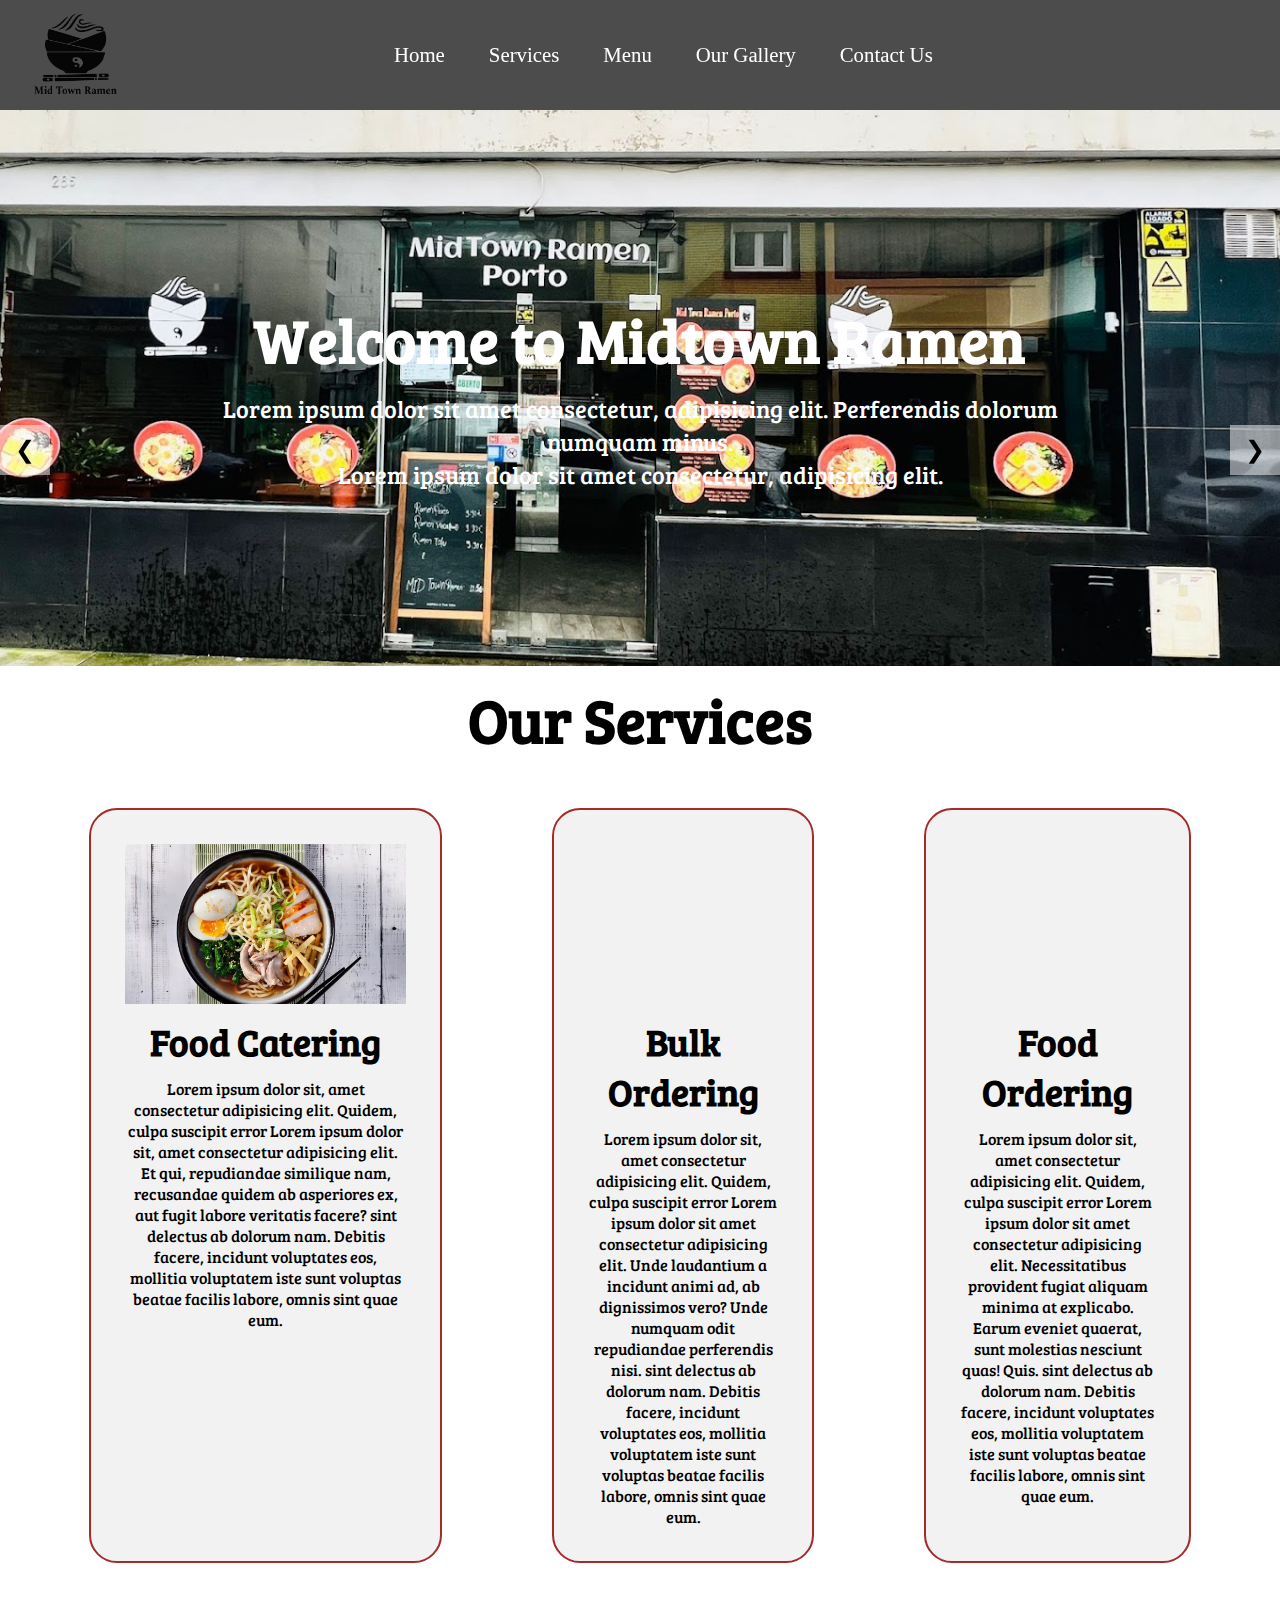
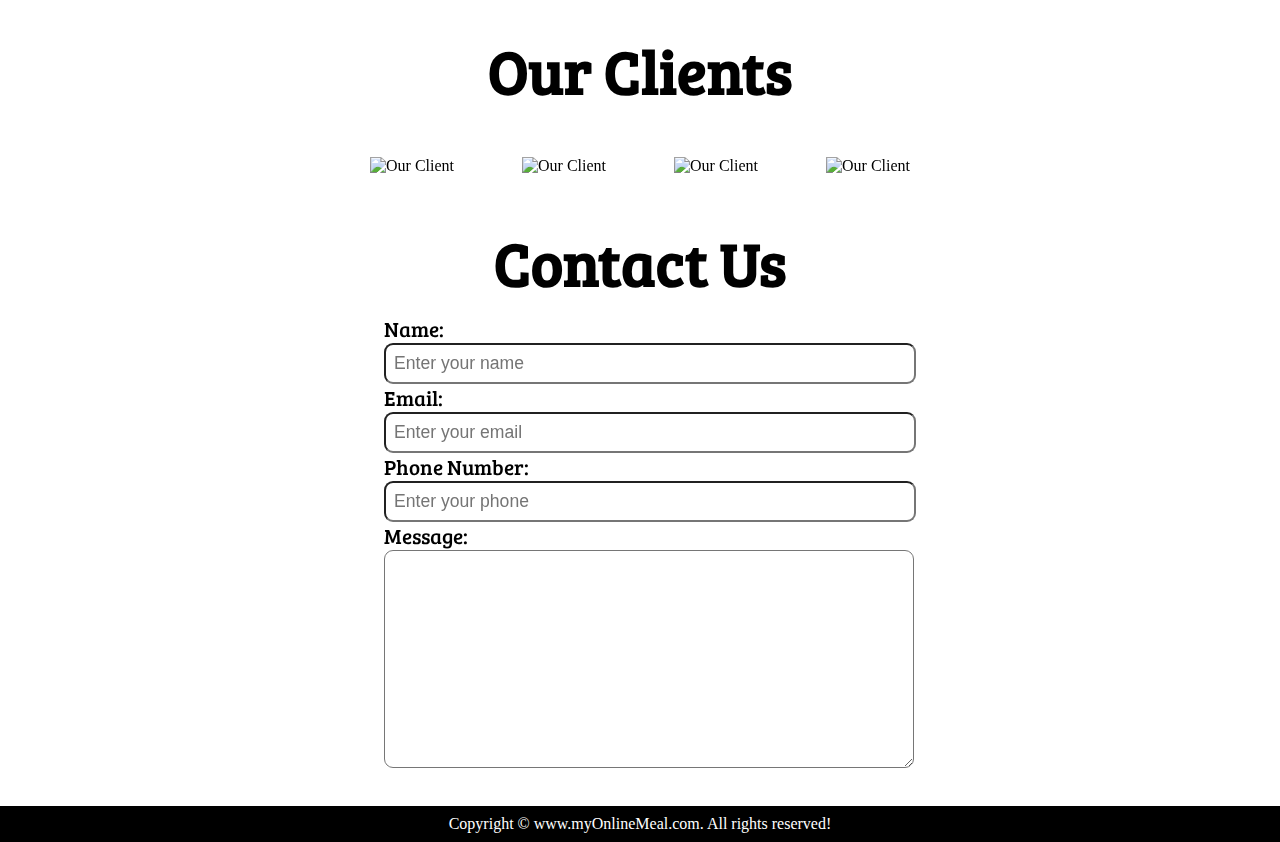
==== index1.html @ 002a753a "image slider added" ====
<!DOCTYPE html>
<html lang="en">

<head>
    <meta charset="UTF-8">
    <meta name="viewport" content="width=device-width, initial-scale=1.0">
    <meta http-equiv="X-UA-Compatible" content="ie=edge">
    <title>Midtown Ramen - The Best Resturant in Portugal</title>
    <link rel="stylesheet" href="index1.css">
    <link rel="stylesheet" media="screen and (max-width: 1170px)" href="phone.css">
    <link href="https://fonts.googleapis.com/css?family=Baloo+Bhai|Bree+Serif&display=swap" rel="stylesheet">
</head>

<body>
    <nav id="navbar">
        <div id="logo">
            <img src="logo.png" alt="MyOnlineMeal.com">
        </div>
        <ul>
            <li class="item"><a href="#home">Home</a></li>
            <li class="item"><a href="#services-container">Services</a></li>
            <li class="item"><a href="#client-section">Menu</a></li>
            <li class="item"><a href="#contact">Our Gallery</a></li>
            <li class="item"><a href="https://www.instagram.com/midtownramen1/">Contact Us</a></li>
        </ul>
    </nav>

    <section id="home">
        <div id="slider-left" class="slider-arrow">&#10094;</div>
        <div id="slider-right" class="slider-arrow">&#10095;</div>
        <h1 class="h-primary">Welcome to Midtown Ramen</h1>
        <p>Lorem ipsum dolor sit amet consectetur, adipisicing elit. Perferendis dolorum numquam minus. </p>
        <p>Lorem ipsum dolor sit amet consectetur, adipisicing elit. </p>
    </section>

    <section id="services-container">
        <h1 class="h-primary center">Our Services</h1>
        <div id="services">
            <div class="box">
                <img src="ramen.png" alt="">
                <h2 class="h-secondary center">Food Catering</h2>
                <p class="center">Lorem ipsum dolor sit, amet consectetur adipisicing elit. Quidem, culpa suscipit error
                    Lorem ipsum dolor sit, amet consectetur adipisicing elit. Et qui, repudiandae similique nam, recusandae quidem ab asperiores ex, aut fugit labore veritatis facere?
                    sint delectus ab dolorum nam. Debitis facere, incidunt voluptates eos, mollitia voluptatem iste sunt
                    voluptas beatae facilis labore, omnis sint quae eum.</p>
            </div>
            <div class="box">
                <img src="img/2.png" alt="">
                <h2 class="h-secondary center">Bulk Ordering</h2>
                <p class="center">Lorem ipsum dolor sit, amet consectetur adipisicing elit. Quidem, culpa suscipit error
                    Lorem ipsum dolor sit amet consectetur adipisicing elit. Unde laudantium a incidunt animi ad, ab dignissimos vero? Unde numquam odit repudiandae perferendis nisi.

                    sint delectus ab dolorum nam. Debitis facere, incidunt voluptates eos, mollitia voluptatem iste sunt
                    voluptas beatae facilis labore, omnis sint quae eum.</p>
            </div>
            <div class="box">
                <img src="img/3.png" alt="">
                <h2 class="h-secondary center">Food Ordering</h2>
                <p class="center">Lorem ipsum dolor sit, amet consectetur adipisicing elit. Quidem, culpa suscipit error
                    Lorem ipsum dolor sit amet consectetur adipisicing elit. Necessitatibus provident fugiat aliquam minima at explicabo. Earum eveniet quaerat, sunt molestias nesciunt quas! Quis.
                    sint delectus ab dolorum nam. Debitis facere, incidunt voluptates eos, mollitia voluptatem iste sunt
                    voluptas beatae facilis labore, omnis sint quae eum.</p>
            </div>
        </div>
    </section>
    <section id="client-section">
        <h1 class="h-primary center">Our Clients</h1>
        <div id="clients">
            <div class="client-item">
                <img src="img/logo1.png" alt="Our Client">
            </div>
            <div class="client-item">
                <img src="img/logo2.png" alt="Our Client">
            </div>
          
            <div class="client-item">
                <img src="img/logo4.png" alt="Our Client">
            </div>
            <div class="client-item">
                <img src="img/logo3.png" alt="Our Client">
            </div>
        </div>

    </section>

    <section id="contact">
        <h1 class="h-primary center">Contact Us</h1>
        <div id="contact-box">
            <form action="">
                <div class="form-group">
                    <label for="name">Name: </label>
                    <input type="text" name="name" id="name" placeholder="Enter your name">
                </div>
                <div class="form-group">
                    <label for="email">Email: </label>
                    <input type="email" name="name" id="email" placeholder="Enter your email">
                </div>
                <div class="form-group">
                    <label for="phone">Phone Number: </label>
                    <input type="phone" name="name" id="phone" placeholder="Enter your phone">
                </div>
                <div class="form-group">
                    <label for="message">Message: </label>
                    <textarea name="message" id="message" cols="30" rows="10"></textarea>
                </div>
            </form>
        </div>
    </section>

    <footer>
        <div class="center">
            Copyright &copy; www.myOnlineMeal.com. All rights reserved!
        </div>
    </footer>
    <script src="index1.js"></script>
</body>


</html>
---- index1.css ----
/* CSS Reset */
*{
    margin: 0;
    padding: 0;
}

html{
    scroll-behavior: smooth;
}

/* CSS Variables */
:root{
    --navbar-height: 59px;
}

/* Navigation Bar */
#navbar{
    display: flex;
    align-items: center;
    position: sticky;
    top: 0px;
}

#navbar::before{
    content: "";
    background-color: black;
    position: absolute;
    top:0px;
    left:0px;
    height: 100%;
    width:100%;
    z-index: -1;
    opacity: 0.7;
}

/* Navigation Bar: Logo and Image */
#logo{
    margin-left: 20px;
}

#logo img{
    height: 100px;
    width: 100px;
    margin: 3px 6px;
}


/* Navigation Bar: List Styling */

#navbar ul{
    margin-left: 15rem;
    display: flex;
    font-family: 'Baloo Bhai', cursive;
}

#navbar ul li{ 
    list-style: none;
    font-size: 1.3rem;
}

#navbar ul li a{
    color: white;
    display: block;
    padding: 3px 22px;
    border-radius: 20px;
    text-decoration: none;
}

#navbar ul li a:hover{
    color: black;
    background-color: white;
}

/* Home Section */
#home{
    display: flex;
    flex-direction: column;
    padding:3px 200px;
    height: 550px;
    justify-content: center;
    align-items: center;
}
.slider-arrow {
    position: absolute;
    top: 50%;
    transform: translateY(-50%);
    width: 50px;
    height: 50px;
    background: rgba(255, 255, 255, 0.5);
    text-align: center;
    line-height: 50px;
    font-size: 24px;
    cursor: pointer;
}
#slider-left {
    left: 0;
}

#slider-right {
    right: 0;
}

#home::before{ 
    content: "";
    position: absolute;
    height: 642px;
    top:0px;
    left:0px;
    width: 100%;
    z-index: -1;
    opacity:0.89;
}

#home h1{
    color:white;
    text-align: center;
    font-family: 'Bree Serif', serif;
}

#home p{
    color:white;
    text-align: center;
    font-size: 1.5rem;
    font-family: 'Bree Serif', serif;
}
/* Services Section */
#services{
    margin: 34px;
    display: flex;
}
#services .box{ 
    border: 2px solid brown;
    padding: 34px;
    margin: 2px 55px;
    border-radius: 28px;
    background: #f2f2f2;
    margin-bottom: 20px;
}

#services .box img{ 
   height: 160px;
   margin: auto;
   display: block;
}

#services .box p{
    font-family: 'Bree Serif', serif;

} 

/* Clients Section */
#client-section{ 
    position: relative;
}

#client-section::before{
 content: "";
 position: absolute;
 background: url('../bg.jpg');
 width: 100%;
 height: 100%;
 z-index: -1;
 opacity: 0.3;
}

#clients{
    display: flex;
    justify-content: center;
    align-items: center;
}

.client-item{
    padding: 34px;
}

#clients img{
    height: 124px;
}


/* Contact Section */
#contact{
    position: relative;
}
#contact::before{
    content: "";
    position: absolute;
    width: 100%;
    height: 100%;
    z-index: -1;
    opacity: 0.7;
    background: url('../contact.jpg') no-repeat center center/cover;

}
#contact-box{
    display: flex;
    justify-content: center;
    align-items: center;
    padding-bottom: 34px;
}
#contact-box input, 
#contact-box textarea{
    width: 100%;
    padding: 0.5rem;
    border-radius: 9px;
    font-size: 1.1rem;
} 

#contact-box form{
    width: 40%;
}

#contact-box label{
   font-size: 1.3rem;
   font-family: 'Bree Serif', serif;

}


footer{
    background: black;
    color: white;
    padding: 9px 20px;
}

/* Utility Classes */
.h-primary{
    font-family: 'Bree Serif', serif;
    font-size: 3.8rem;
    padding: 12px;
}

.h-secondary{
    font-family: 'Bree Serif', serif;
    font-size: 2.3rem;
    padding: 12px;
}

.btn{
    padding: 6px 20px;
    border: 2px solid white;
    background-color: brown;
    color: white;
    margin: 17px;
    font-size: 1.5rem;
    border-radius: 10px;
    cursor:pointer;
}

.center{
    text-align: center;
}
---- phone.css ----
/* Navigation */
#navbar {
    flex-direction: column;
}

#navbar ul li a{
    font-size: 1rem;
    padding: 0px 7px;
    padding-bottom: 8px;
}
/* Home section */
#home{
    height: 370px; 
    padding: 3px 28px;
}

#home::before{
    height: 480px; 
}

#home p{
    font-size: 13px;
}

/* Services section  */
#services{
    flex-direction: column;
}

#services .box { 
    padding: 14px;
    margin: 2px 0px; 
    margin-bottom: 20px;
}

/* Clients section */
#clients{
    flex-wrap: wrap;
}

#clients img{
    width: 66px;
    padding: 6px;
    height: auto;
}

/* Contact us section */
#contact-box form{
    width:80%;
}
/* Footer */

/* Utility classes */
.h-primary{
    font-size:26px;
}
.btn{
    font-size: 13px;
    padding: 4px 8px;
}
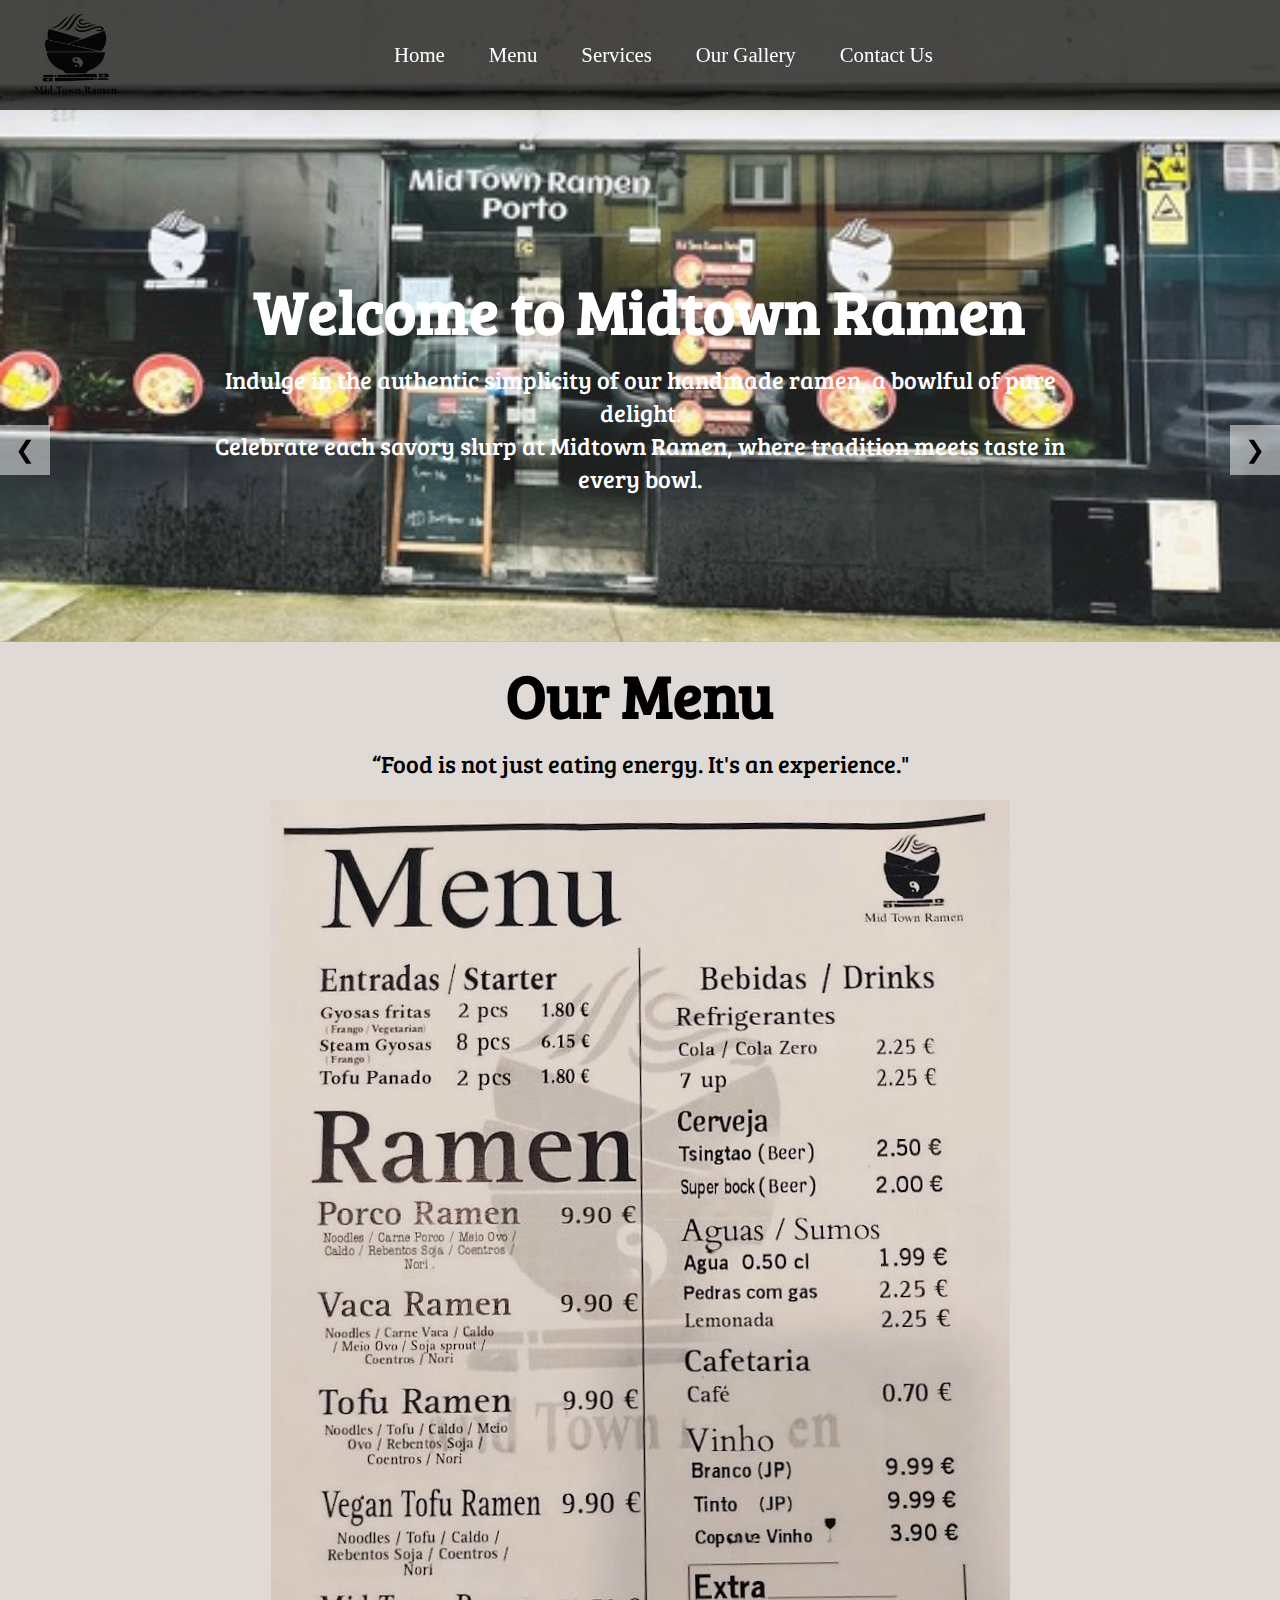
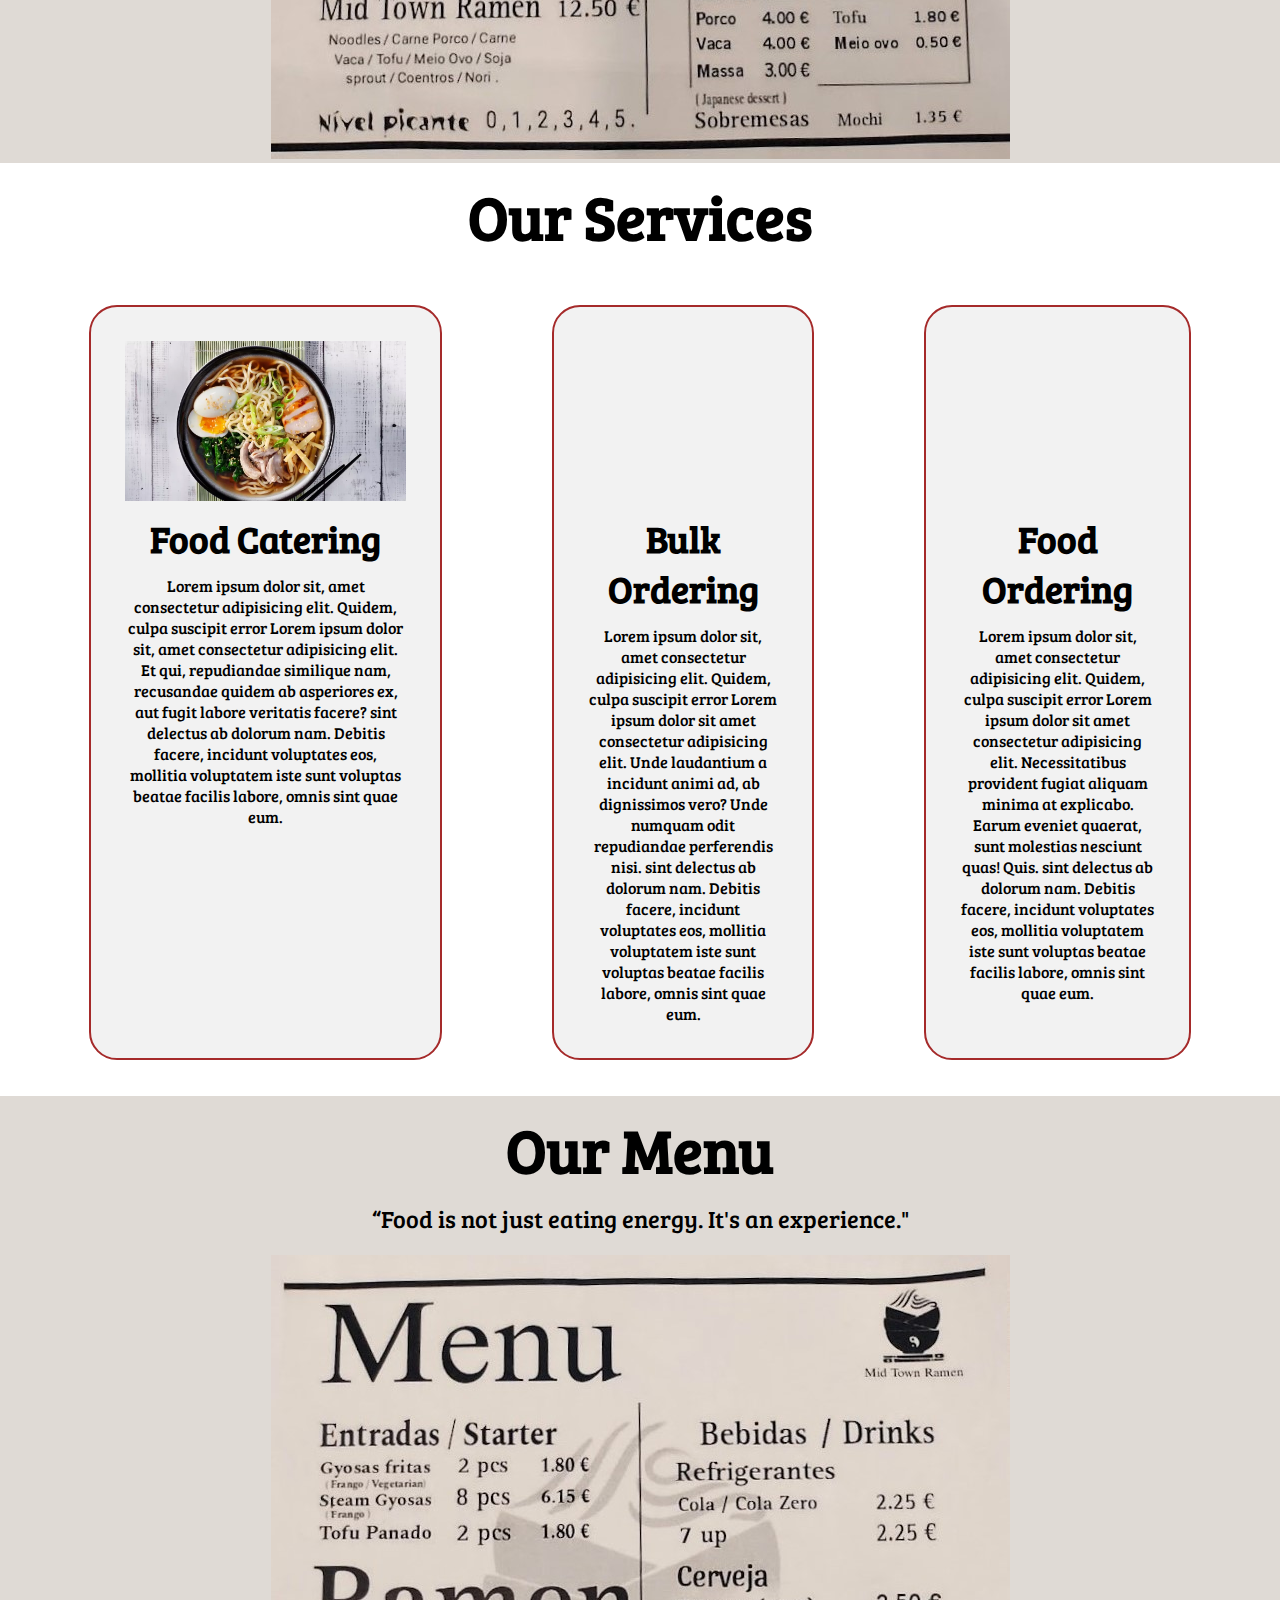
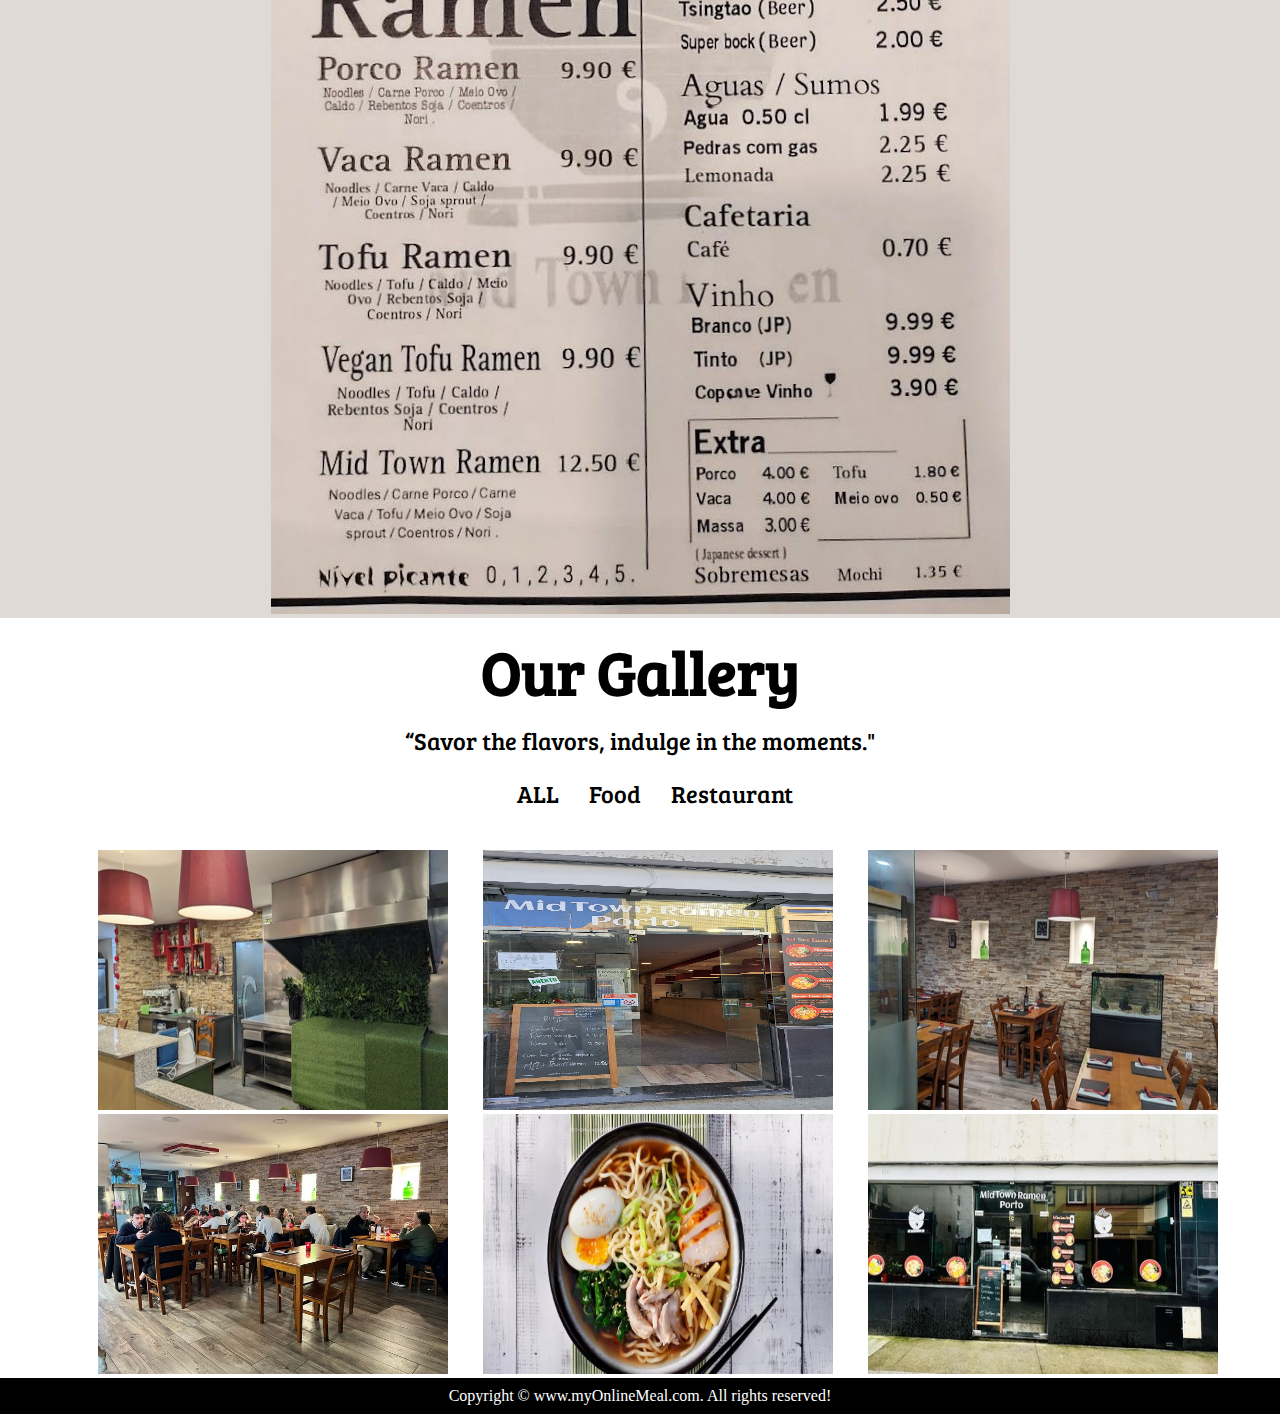
==== commit 28ae1e1a: "adding menu and gallery part" ====
--- a/index1.html
+++ b/index1.html
@@ -18,20 +18,30 @@
         </div>
         <ul>
             <li class="item"><a href="#home">Home</a></li>
+            <li class="item"><a href="#menu">Menu</a></li>
             <li class="item"><a href="#services-container">Services</a></li>
-            <li class="item"><a href="#client-section">Menu</a></li>
-            <li class="item"><a href="#contact">Our Gallery</a></li>
+            <li class="item"><a href="#gallery">Our Gallery</a></li>
             <li class="item"><a href="https://www.instagram.com/midtownramen1/">Contact Us</a></li>
         </ul>
     </nav>
 
     <section id="home">
+        <div id="images"></div>
         <div id="slider-left" class="slider-arrow">&#10094;</div>
         <div id="slider-right" class="slider-arrow">&#10095;</div>
         <h1 class="h-primary">Welcome to Midtown Ramen</h1>
-        <p>Lorem ipsum dolor sit amet consectetur, adipisicing elit. Perferendis dolorum numquam minus. </p>
-        <p>Lorem ipsum dolor sit amet consectetur, adipisicing elit. </p>
+        <p>Indulge in the authentic simplicity of our handmade ramen, a bowlful of pure delight. </p>
+        <p>Celebrate each savory slurp at Midtown Ramen, where tradition meets taste in every bowl. </p>
     </section>
+
+    <section id="menu">
+        <h1 class="h-primary center">Our Menu</h1>
+        <p>“Food is not just eating energy. It's an experience."</p>
+        <div class="menu-image">
+            <img src="mainmenu.jpg" alt="">
+        </div>
+    </section>
+
 
     <section id="services-container">
         <h1 class="h-primary center">Our Services</h1>
@@ -63,27 +73,26 @@
             </div>
         </div>
     </section>
-    <section id="client-section">
-        <h1 class="h-primary center">Our Clients</h1>
-        <div id="clients">
-            <div class="client-item">
-                <img src="img/logo1.png" alt="Our Client">
-            </div>
-            <div class="client-item">
-                <img src="img/logo2.png" alt="Our Client">
-            </div>
-          
-            <div class="client-item">
-                <img src="img/logo4.png" alt="Our Client">
-            </div>
-            <div class="client-item">
-                <img src="img/logo3.png" alt="Our Client">
-            </div>
+    <section id="menu">
+        <h1 class="h-primary center">Our Menu</h1>
+        <p>“Food is not just eating energy. It's an experience."</p>
+        <div class="menu-image">
+            <img src="mainmenu.jpg" alt="">
         </div>
-
+    </section>
+    <section id="gallery">
+        <h1 class="h-primary center">Our Gallery</h1>
+        <p>“Savor the flavors, indulge in the moments."</p>
+        <ul id="category">
+            <li><a class="category-link" id="ALL">ALL</a></li>
+            <li><a class="category-link" id="Food">Food</a></li>
+            <li><a class="category-link" id="Restaurant">Restaurant</a></li>
+        </ul>
+        <div id="photo-gallery"></div>
+        
     </section>
 
-    <section id="contact">
+    <!-- <section id="contact">
         <h1 class="h-primary center">Contact Us</h1>
         <div id="contact-box">
             <form action="">
@@ -105,7 +114,7 @@
                 </div>
             </form>
         </div>
-    </section>
+    </section> -->
 
     <footer>
         <div class="center">
--- a/index1.css
+++ b/index1.css
@@ -72,13 +72,23 @@
 }
 
 /* Home Section */
+
 #home{
     display: flex;
     flex-direction: column;
     padding:3px 200px;
-    height: 550px;
+    height: 525px;
     justify-content: center;
     align-items: center;
+}
+#images{
+    position: absolute;
+    height: 642px;
+    top:0px;    
+    left:0px;
+    width: 100%;
+    z-index: -1;
+    opacity:0.89;
 }
 .slider-arrow {
     position: absolute;
@@ -98,17 +108,6 @@
 
 #slider-right {
     right: 0;
-}
-
-#home::before{ 
-    content: "";
-    position: absolute;
-    height: 642px;
-    top:0px;
-    left:0px;
-    width: 100%;
-    z-index: -1;
-    opacity:0.89;
 }
 
 #home h1{
@@ -134,7 +133,7 @@
     margin: 2px 55px;
     border-radius: 28px;
     background: #f2f2f2;
-    margin-bottom: 20px;
+
 }
 
 #services .box img{ 
@@ -148,36 +147,61 @@
 
 } 
 
-/* Clients Section */
-#client-section{ 
-    position: relative;
-}
-
-#client-section::before{
- content: "";
- position: absolute;
- background: url('../bg.jpg');
- width: 100%;
- height: 100%;
- z-index: -1;
- opacity: 0.3;
-}
-
-#clients{
-    display: flex;
+/* Menu Section */
+#menu{
+    background-color:rgba(192, 182, 172, 0.5)
+}
+#menu p{
+    color:black;
+    text-align: center;
+    font-size: 1.5rem;
+    font-family: 'Bree Serif', serif;
+    
+}
+.menu-image{
+    margin-top: 20px;
+    text-align: center;
+}
+
+/*Gallery Section*/
+#gallery p{
+    color:black;
+    text-align: center;
+    font-size: 1.5rem;
+    font-family: 'Bree Serif', serif; 
+}
+#gallery ul{
+    display: flex;
+    list-style: none;
     justify-content: center;
-    align-items: center;
-}
-
-.client-item{
-    padding: 34px;
-}
-
-#clients img{
-    height: 124px;
-}
-
-
+    
+}
+#gallery ul li{ 
+    margin-top: 20px;
+   margin-left: 30px;
+}
+
+.category-link{
+    color:black;
+    text-align: center;
+    font-size: 1.5rem;
+    font-family: 'Bree Serif', serif; 
+}
+#photo-gallery{
+    margin-top: 40px;
+    text-align: center;
+}
+
+#photo-gallery img  {
+    width: 350px; 
+    height: 260px;
+     margin-left: 35px;
+    transition: transform 0.3s; 
+
+}
+#photo-gallery img:hover {
+    transform: scale(1.05); 
+}
 /* Contact Section */
 #contact{
     position: relative;
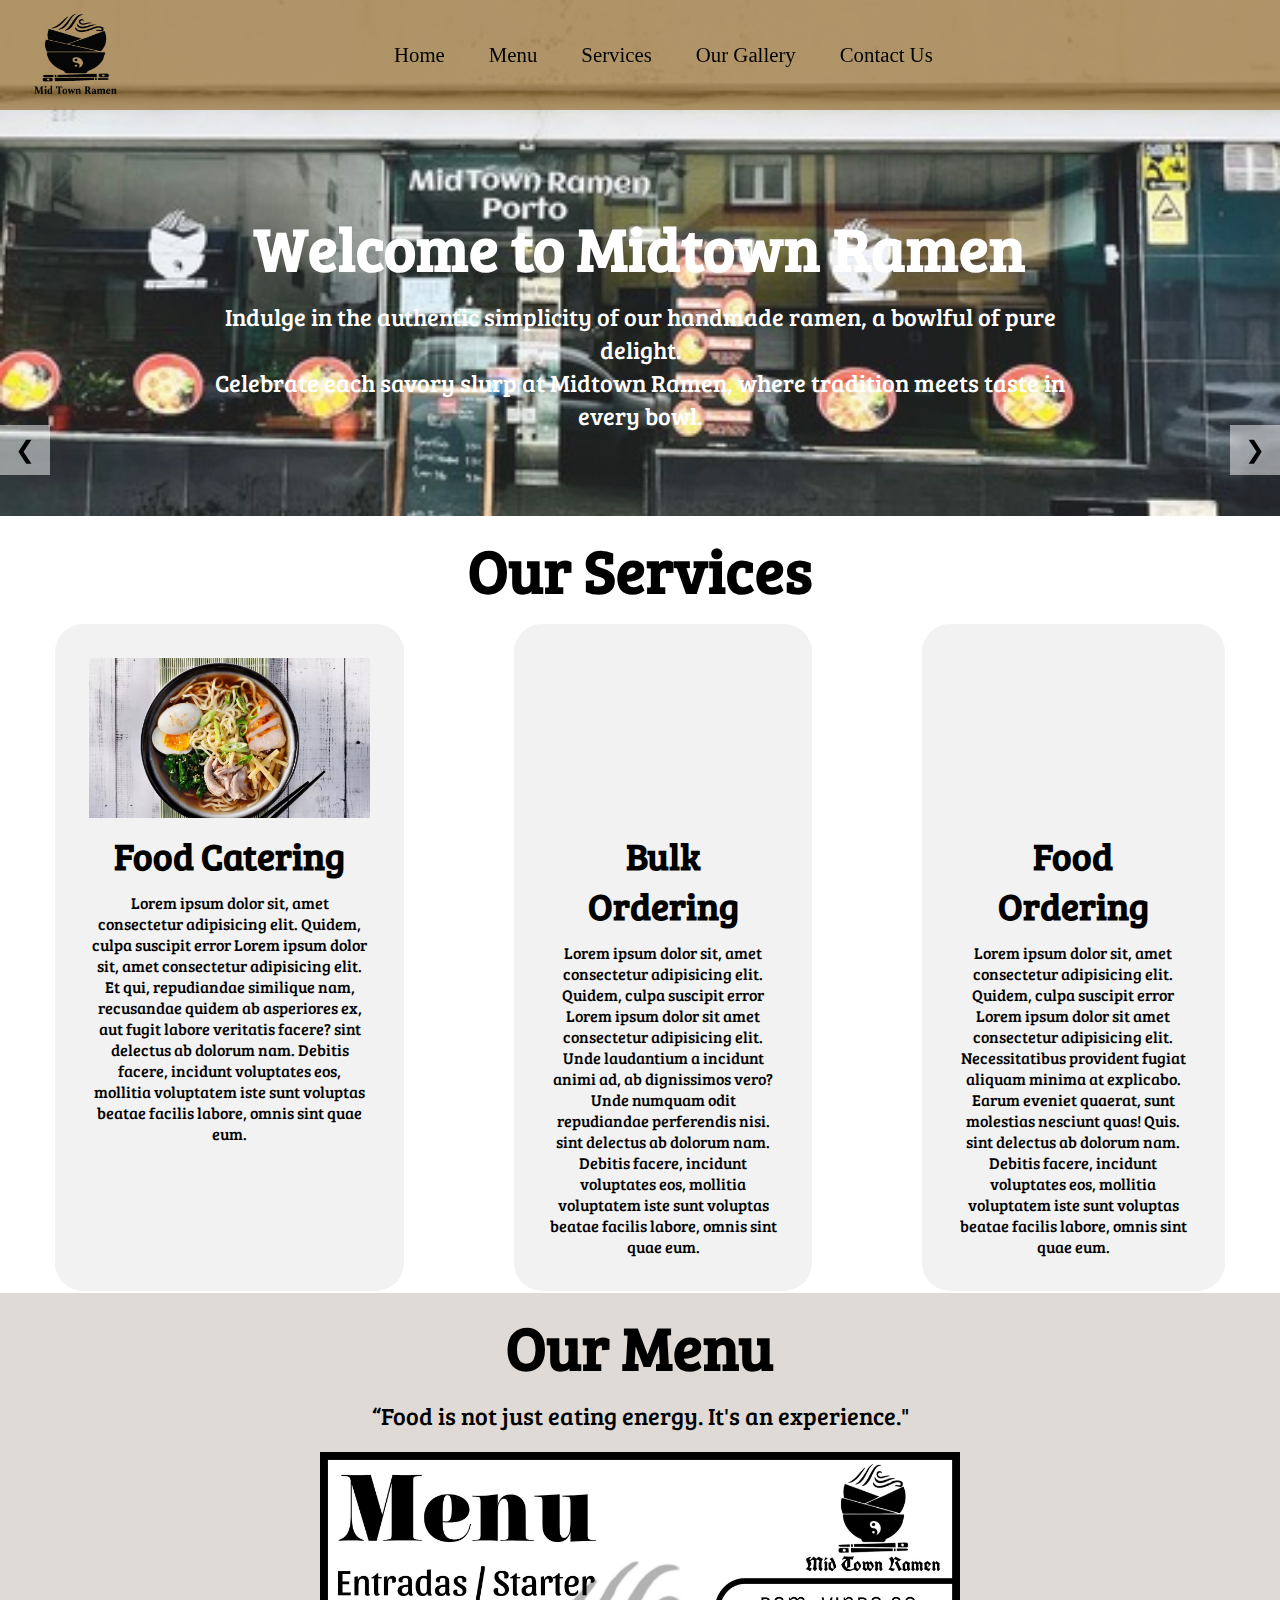
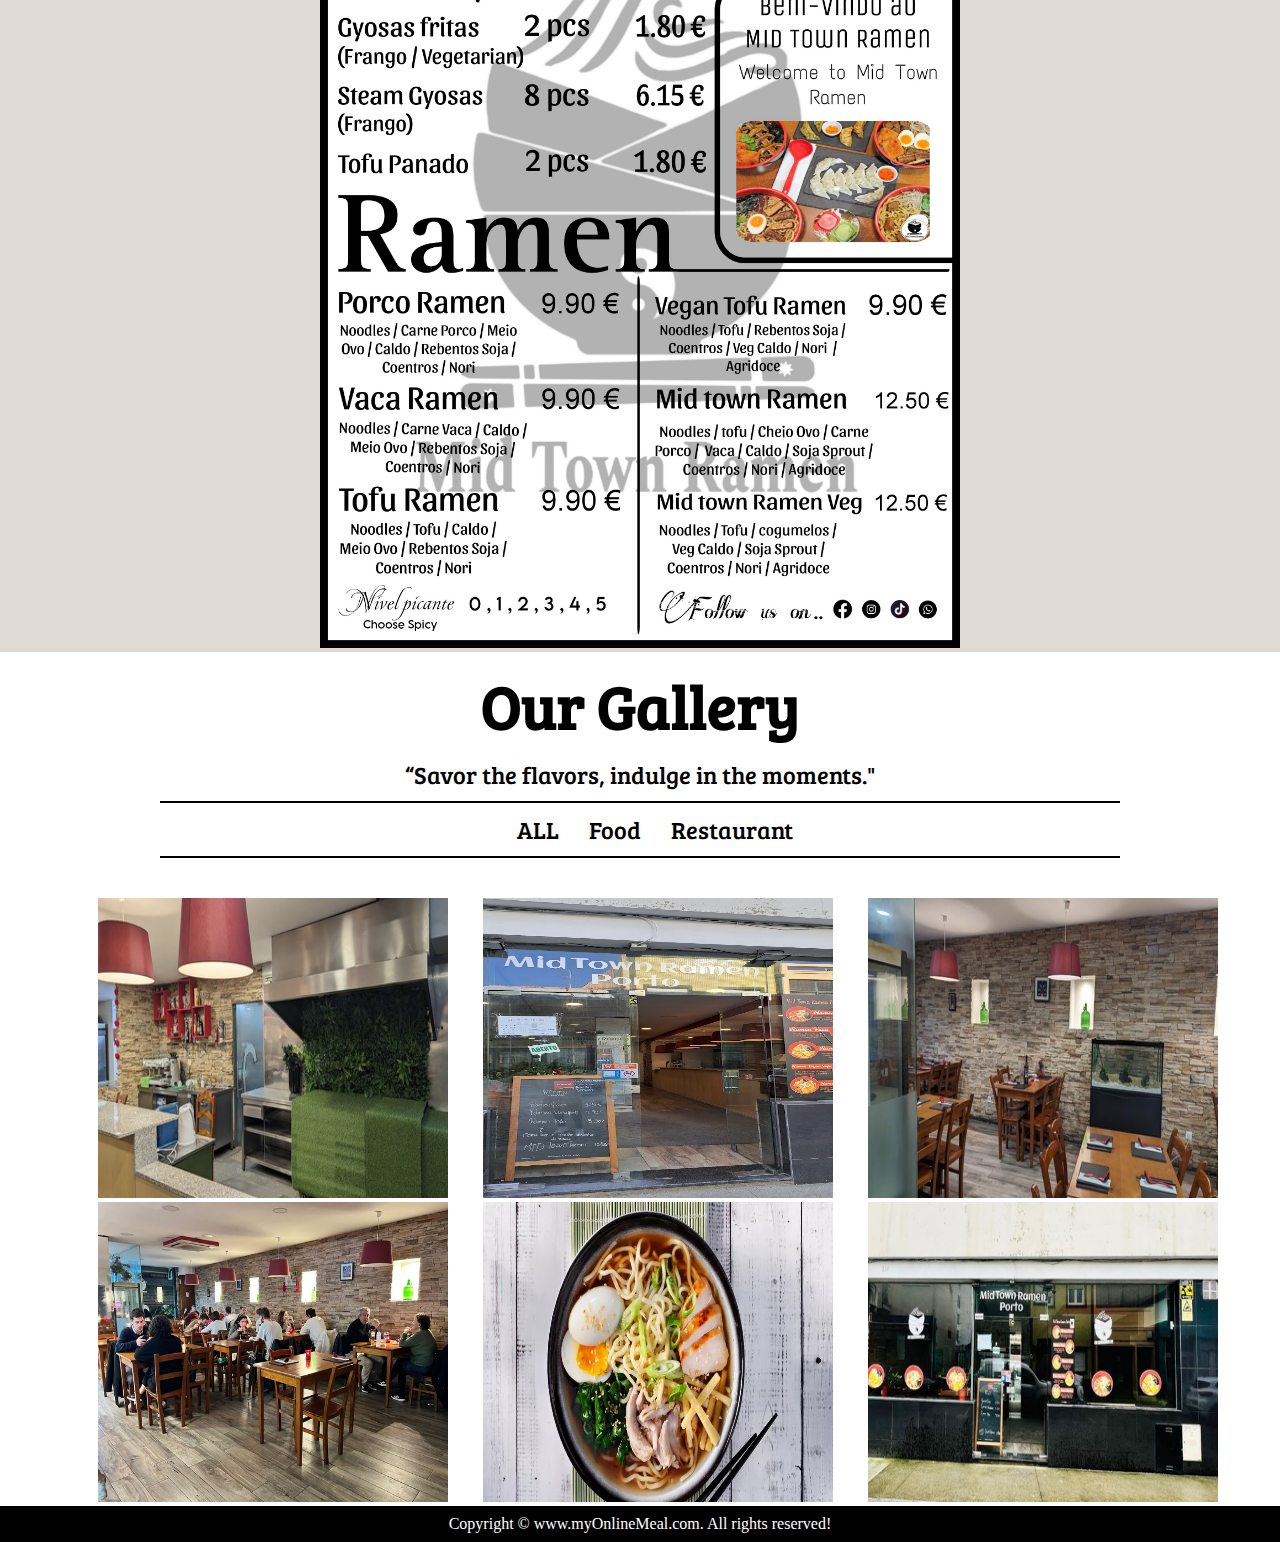
==== commit e3f4a09d: "Gallery part Done" ====
--- a/index1.html
+++ b/index1.html
@@ -33,16 +33,6 @@
         <p>Indulge in the authentic simplicity of our handmade ramen, a bowlful of pure delight. </p>
         <p>Celebrate each savory slurp at Midtown Ramen, where tradition meets taste in every bowl. </p>
     </section>
-
-    <section id="menu">
-        <h1 class="h-primary center">Our Menu</h1>
-        <p>“Food is not just eating energy. It's an experience."</p>
-        <div class="menu-image">
-            <img src="mainmenu.jpg" alt="">
-        </div>
-    </section>
-
-
     <section id="services-container">
         <h1 class="h-primary center">Our Services</h1>
         <div id="services">
@@ -80,14 +70,18 @@
             <img src="mainmenu.jpg" alt="">
         </div>
     </section>
+
+    
     <section id="gallery">
         <h1 class="h-primary center">Our Gallery</h1>
         <p>“Savor the flavors, indulge in the moments."</p>
+        <div class="line"></div>
         <ul id="category">
             <li><a class="category-link" id="ALL">ALL</a></li>
             <li><a class="category-link" id="Food">Food</a></li>
             <li><a class="category-link" id="Restaurant">Restaurant</a></li>
         </ul>
+        <div class="line"></div>
         <div id="photo-gallery"></div>
         
     </section>
--- a/index1.css
+++ b/index1.css
@@ -23,7 +23,7 @@
 
 #navbar::before{
     content: "";
-    background-color: black;
+    background-color: #966F33;
     position: absolute;
     top:0px;
     left:0px;
@@ -59,16 +59,16 @@
 }
 
 #navbar ul li a{
+    color: black;
+    border-radius: 20px;
+    display: block;
+    padding: 3px 22px;   
+    text-decoration: none;
+}
+
+#navbar ul li a:hover{
     color: white;
-    display: block;
-    padding: 3px 22px;
-    border-radius: 20px;
-    text-decoration: none;
-}
-
-#navbar ul li a:hover{
-    color: black;
-    background-color: white;
+    background-color: black;
 }
 
 /* Home Section */
@@ -77,7 +77,7 @@
     display: flex;
     flex-direction: column;
     padding:3px 200px;
-    height: 525px;
+    height: 400px;
     justify-content: center;
     align-items: center;
 }
@@ -123,18 +123,26 @@
     font-family: 'Bree Serif', serif;
 }
 /* Services Section */
+#services-container{
+    background-color: white;
+    /* background-color:rgba(192, 182, 172, 0.5) */
+}
 #services{
-    margin: 34px;
     display: flex;
 }
 #services .box{ 
-    border: 2px solid brown;
     padding: 34px;
     margin: 2px 55px;
     border-radius: 28px;
     background: #f2f2f2;
-
-}
+    transition: transform 0.3s; 
+
+}
+#services .box:hover{ 
+    transform: scale(1.05); 
+
+}
+
 
 #services .box img{ 
    height: 160px;
@@ -155,15 +163,26 @@
     color:black;
     text-align: center;
     font-size: 1.5rem;
-    font-family: 'Bree Serif', serif;
-    
+    font-family: 'Bree Serif', serif; 
 }
 .menu-image{
     margin-top: 20px;
     text-align: center;
 }
+.menu-image img{
+    height: 100%;
+    width: 50%; 
+}
+
 
 /*Gallery Section*/
+.line{
+    height: 2px;
+    background-color: black;
+    margin-top: 10px;
+    margin-left: 10rem;
+    margin-right: 10rem;
+}
 #gallery p{
     color:black;
     text-align: center;
@@ -173,12 +192,19 @@
 #gallery ul{
     display: flex;
     list-style: none;
-    justify-content: center;
-    
-}
-#gallery ul li{ 
-    margin-top: 20px;
+    justify-content: center; 
+}
+#gallery ul li{
+   margin-top: 10px; 
    margin-left: 30px;
+   cursor: pointer;
+   color: white;
+   
+}
+#gallery ul li a:hover{
+    border-radius: 50px;
+    color: white;
+    background-color: black;
 }
 
 .category-link{
@@ -194,8 +220,8 @@
 
 #photo-gallery img  {
     width: 350px; 
-    height: 260px;
-     margin-left: 35px;
+    height: 300px;
+    margin-left: 35px;
     transition: transform 0.3s; 
 
 }
